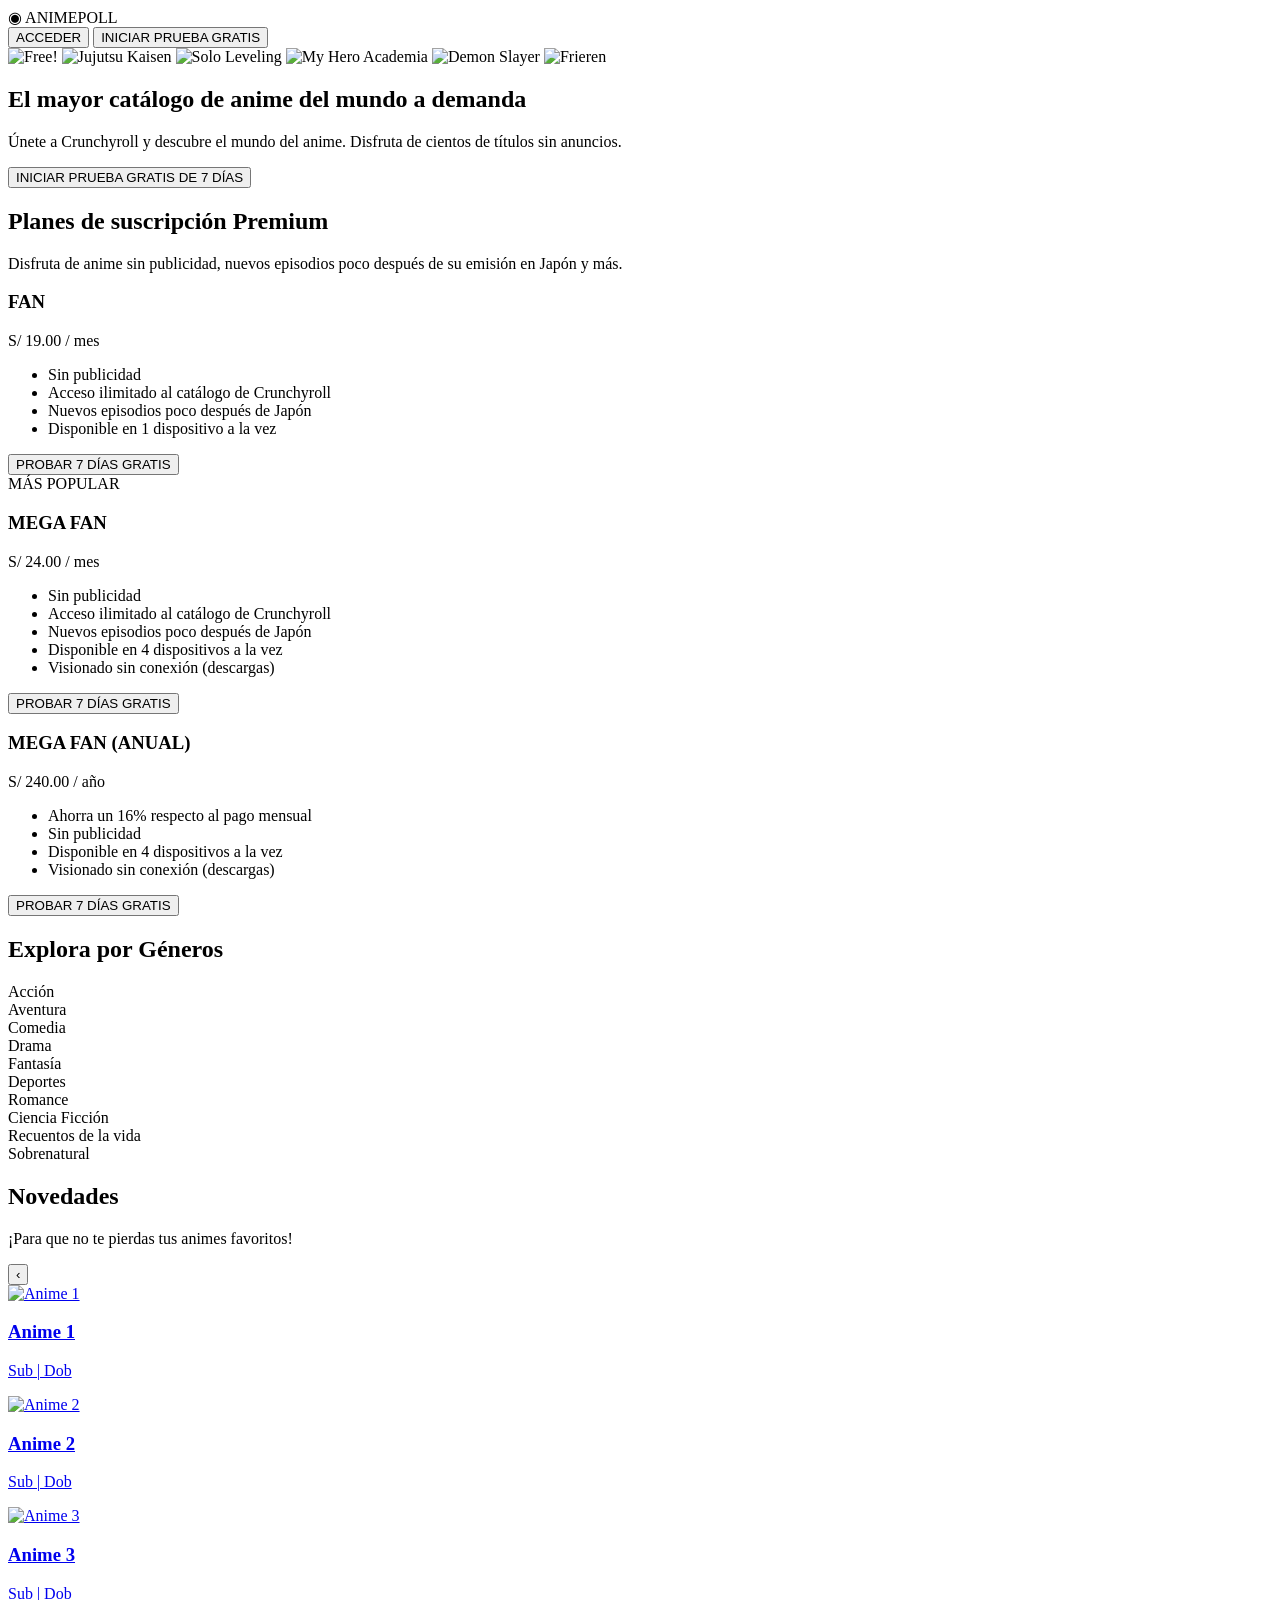
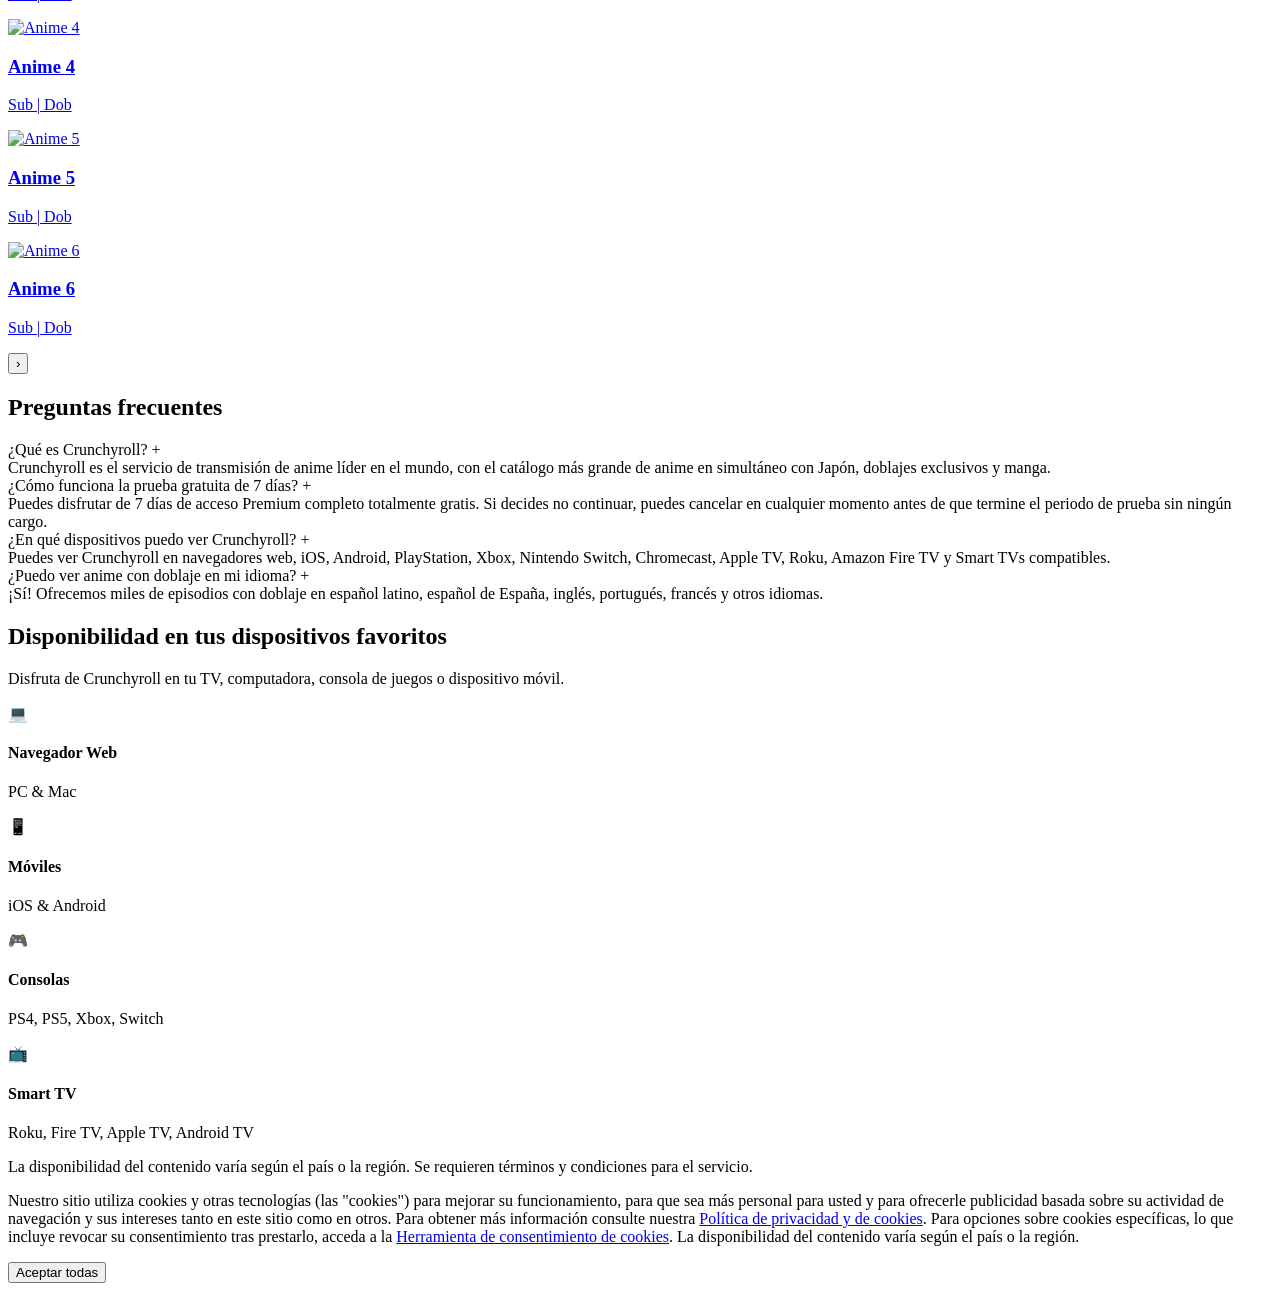
==== index.html @ 4f8c40af "Add files via upload" ====
<!DOCTYPE html>
<html lang="es">

<head>
    <meta charset="UTF-8">
    <meta name="viewport" content="width=device-width, initial-scale=1.0">
    <title>Crunchyroll - El mayor catálogo de anime del mundo a demanda</title>
    <link rel="stylesheet" href="estilo3.css">
</head>

<body>

<!-- BARRA DE NAVEGACIÓN SUPERIOR -->
<header class="navbar-landing">

    <div class="logo">
        <span class="logo-icon">◉</span> ANIMEPOLL
    </div>

    <div class="botones-landing">
        <button class="btn-acceder" onclick="window.location.href='acceder.html'">
            ACCEDER
        </button>

        <button class="btn-prueba-naranja" onclick="document.getElementById('planes').scrollIntoView({behavior: 'smooth'})">
    INICIAR PRUEBA GRATIS
</button>

</header>

 
    <!-- SECCIÓN HERO (PORTADA CON TEXTO E IMAGEN DE FONDO) -->
    <section class="hero-welcome">
        <!-- Fondo mosaico con imágenes de anime -->
        <div class="grid-mosaico">
            <img src="A Silent Voice.jpg" alt="Free!">
            <img src="ANIME4.jpg" alt="Jujutsu Kaisen">
            <img src="A Silent Voice.jpg" alt="Solo Leveling">
            <img src="ANIME1.jpg" alt="My Hero Academia">
            <img src="ANIME2.jpg" alt="Demon Slayer">
            <img src="ANIME 3.jpg" alt="Frieren">
        </div>

        <div class="hero-overlay"></div>

        <div class="contenido-welcome">
            <h1>El mayor catálogo de anime del mundo a demanda</h1>
            <p>Únete a Crunchyroll y descubre el mundo del anime. Disfruta de cientos de títulos sin anuncios.</p>
            <button class="btn-prueba-gigante" onclick="document.getElementById('planes').scrollIntoView({behavior: 'smooth'})">
             INICIAR PRUEBA GRATIS DE 7 DÍAS
     </button>
        </div>
    </section>

    <!-- SECCIÓN PLANES PREMIUM Y SUSCRIPCIONES -->
     <section class="planes-section" id="planes"> 
        <h2>Planes de suscripción Premium</h2>
        <p class="subtitle">Disfruta de anime sin publicidad, nuevos episodios poco después de su emisión en Japón y más.</p>

        <div class="cards-grid">
            <!-- PLAN FAN -->
            <div class="plan-card">
                <div class="plan-header">
                    <h3>FAN</h3>
                    <div class="plan-precio">S/ 19.00 <span>/ mes</span></div>
                </div>
                <ul class="plan-features">
                    <li>Sin publicidad</li>
                    <li>Acceso ilimitado al catálogo de Crunchyroll</li>
                    <li>Nuevos episodios poco después de Japón</li>
                    <li>Disponible en 1 dispositivo a la vez</li>
                </ul>
                <button class="btn-plan">PROBAR 7 DÍAS GRATIS</button>
            </div>

            <!-- PLAN MEGA FAN (DESTACADO) -->
            <div class="plan-card popular">
                <div class="popular-tag">MÁS POPULAR</div>
                <div class="plan-header">
                    <h3>MEGA FAN</h3>
                    <div class="plan-precio">S/ 24.00 <span>/ mes</span></div>
                </div>
                <ul class="plan-features">
                    <li>Sin publicidad</li>
                    <li>Acceso ilimitado al catálogo de Crunchyroll</li>
                    <li>Nuevos episodios poco después de Japón</li>
                    <li>Disponible en 4 dispositivos a la vez</li>
                    <li>Visionado sin conexión (descargas)</li>
                </ul>
                <button class="btn-plan btn-popular">PROBAR 7 DÍAS GRATIS</button>
            </div>

            <!-- PLAN MEGA FAN ANUAL -->
            <div class="plan-card">
                <div class="plan-header">
                    <h3>MEGA FAN (ANUAL)</h3>
                    <div class="plan-precio">S/ 240.00 <span>/ año</span></div>
                </div>
                <ul class="plan-features">
                    <li>Ahorra un 16% respecto al pago mensual</li>
                    <li>Sin publicidad</li>
                    <li>Disponible en 4 dispositivos a la vez</li>
                    <li>Visionado sin conexión (descargas)</li>
                </ul>
                <button class="btn-plan">PROBAR 7 DÍAS GRATIS</button>
            </div>
        </div>
    </section>


    
    <!-- SECCIÓN GÉNEROS DESTACADOS -->
    <section class="generos-section">
        <h2>Explora por Géneros</h2>
        <div class="generos-grid">
            <div class="genero-badge">Acción</div>
            <div class="genero-badge">Aventura</div>
            <div class="genero-badge">Comedia</div>
            <div class="genero-badge">Drama</div>
            <div class="genero-badge">Fantasía</div>
            <div class="genero-badge">Deportes</div>
            <div class="genero-badge">Romance</div>
            <div class="genero-badge">Ciencia Ficción</div>
            <div class="genero-badge">Recuentos de la vida</div>
            <div class="genero-badge">Sobrenatural</div>
        </div>
    </section>




<!-- SECCIÓN NOVEDADES -->
<section class="anime-section">

    <h2>Novedades</h2>

    <p class="anime-subtitle">
        ¡Para que no te pierdas tus animes favoritos!
    </p>

    <div class="anime-carrusel">

        <!-- Flecha izquierda -->
        <button class="flecha izquierda" onclick="moverAnimes(-1)">
            ‹
        </button>

        <!-- Animes -->
        <div class="anime-grid" id="animeGrid">

            <a href="anime1.html" class="anime-card">
                <img src="ANIME1.jpg" alt="Anime 1">
                <h3>Anime 1</h3>
                <p>Sub | Dob</p>
            </a>

            <a href="anime2.html" class="anime-card">
                <img src="ANIME2.jpg" alt="Anime 2">
                <h3>Anime 2</h3>
                <p>Sub | Dob</p>
            </a>

            <a href="anime3.html" class="anime-card">
                <img src="ANIME 3.jpg" alt="Anime 3">
                <h3>Anime 3</h3>
                <p>Sub | Dob</p>
            </a>

            <a href="anime4.html" class="anime-card">
                <img src="kaisen.jpg" alt="Anime 4">
                <h3>Anime 4</h3>
                <p>Sub | Dob</p>
            </a>

            <a href="anime5.html" class="anime-card">
                <img src="Demon Slayer Posters.jpg" alt="Anime 5">
                <h3>Anime 5</h3>
                <p>Sub | Dob</p>
            </a>

            <a href="anime6.html" class="anime-card">
                <img src="Haikyuu!!.jpg" alt="Anime 6">
                <h3>Anime 6</h3>
                <p>Sub | Dob</p>
            </a>

        </div>

        <!-- Flecha derecha -->
        <button class="flecha derecha" onclick="moverAnimes(1)">
            ›
        </button>

    </div>

</section>

    <!-- SECCIÓN PREGUNTAS FRECUENTES (FAQ) -->
    <section class="faq-section">
        <h2>Preguntas frecuentes</h2>
        
        <div class="faq-list">
            <div class="faq-item">
                <div class="faq-question">
                    <span>¿Qué es Crunchyroll?</span>
                    <span class="faq-icon">+</span>
                </div>
                <div class="faq-answer">
                    Crunchyroll es el servicio de transmisión de anime líder en el mundo, con el catálogo más grande de anime en simultáneo con Japón, doblajes exclusivos y manga.
                </div>
            </div>

            <div class="faq-item">
                <div class="faq-question">
                    <span>¿Cómo funciona la prueba gratuita de 7 días?</span>
                    <span class="faq-icon">+</span>
                </div>
                <div class="faq-answer">
                    Puedes disfrutar de 7 días de acceso Premium completo totalmente gratis. Si decides no continuar, puedes cancelar en cualquier momento antes de que termine el periodo de prueba sin ningún cargo.
                </div>
            </div>

            <div class="faq-item">
                <div class="faq-question">
                    <span>¿En qué dispositivos puedo ver Crunchyroll?</span>
                    <span class="faq-icon">+</span>
                </div>
                <div class="faq-answer">
                    Puedes ver Crunchyroll en navegadores web, iOS, Android, PlayStation, Xbox, Nintendo Switch, Chromecast, Apple TV, Roku, Amazon Fire TV y Smart TVs compatibles.
                </div>
            </div>

            <div class="faq-item">
                <div class="faq-question">
                    <span>¿Puedo ver anime con doblaje en mi idioma?</span>
                    <span class="faq-icon">+</span>
                </div>
                <div class="faq-answer">
                    ¡Sí! Ofrecemos miles de episodios con doblaje en español latino, español de España, inglés, portugués, francés y otros idiomas.
                </div>
            </div>
        </div>
    </section>

    <!-- SECCIÓN DISPOSITIVOS COMPATIBLES -->
    <section class="dispositivos-section">
        <h2>Disponibilidad en tus dispositivos favoritos</h2>
        <p class="subtitle">Disfruta de Crunchyroll en tu TV, computadora, consola de juegos o dispositivo móvil.</p>

        <div class="dispositivos-grid">
            <div class="dispositivo-card">
                <span class="disp-icon">💻</span>
                <h4>Navegador Web</h4>
                <p>PC & Mac</p>
            </div>
            <div class="dispositivo-card">
                <span class="disp-icon">📱</span>
                <h4>Móviles</h4>
                <p>iOS & Android</p>
            </div>
            <div class="dispositivo-card">
                <span class="disp-icon">🎮</span>
                <h4>Consolas</h4>
                <p>PS4, PS5, Xbox, Switch</p>
            </div>
            <div class="dispositivo-card">
                <span class="disp-icon">📺</span>
                <h4>Smart TV</h4>
                <p>Roku, Fire TV, Apple TV, Android TV</p>
            </div>
        </div>
    </section>

    <!-- NOTA LEGAL DE DISPONIBILIDAD -->
    <div class="legal-disclaimer">
        La disponibilidad del contenido varía según el país o la región. Se requieren términos y condiciones para el servicio.
    </div>

    <!-- BANNER INFERIOR DE COOKIES -->
    <div class="cookies" id="cookies">
        <p>
            Nuestro sitio utiliza cookies y otras tecnologías (las "cookies") para mejorar su funcionamiento, para que sea
            más personal para usted y para ofrecerle publicidad basada sobre su actividad de navegación y sus intereses
            tanto en este sitio como en otros. Para obtener más información consulte nuestra 
            <a href="#">Política de privacidad y de cookies</a>. Para opciones sobre cookies específicas, lo que incluye revocar su consentimiento tras prestarlo,
            acceda a la <a href="#">Herramienta de consentimiento de cookies</a>. La disponibilidad del contenido varía según el país o la región.
        </p>
        <button id="aceptarCookies">Aceptar todas</button>
    </div>

    <!-- SCRIPT DE INTERACCIÓN -->
    <script>
        // Lógica para abrir/cerrar acordeón de Preguntas Frecuentes
        document.querySelectorAll('.faq-question').forEach(item => {
            item.addEventListener('click', () => {
                const parent = item.parentElement;
                const wasActive = parent.classList.contains('active');
                
                document.querySelectorAll('.faq-item').forEach(el => el.classList.remove('active'));

                if (!wasActive) {
                    parent.classList.add('active');
                }
            });
        });

        // Ocultar aviso de cookies al hacer clic
        document.getElementById('aceptarCookies').onclick = function () {
            document.getElementById('cookies').style.display = 'none';
        };

         function moverAnimes(direccion) {
    const grid = document.getElementById("animeGrid");

    grid.scrollBy({
        left: direccion * 450,
        behavior: "smooth"
    });
}
 

    </script>

       



</body>
</html>
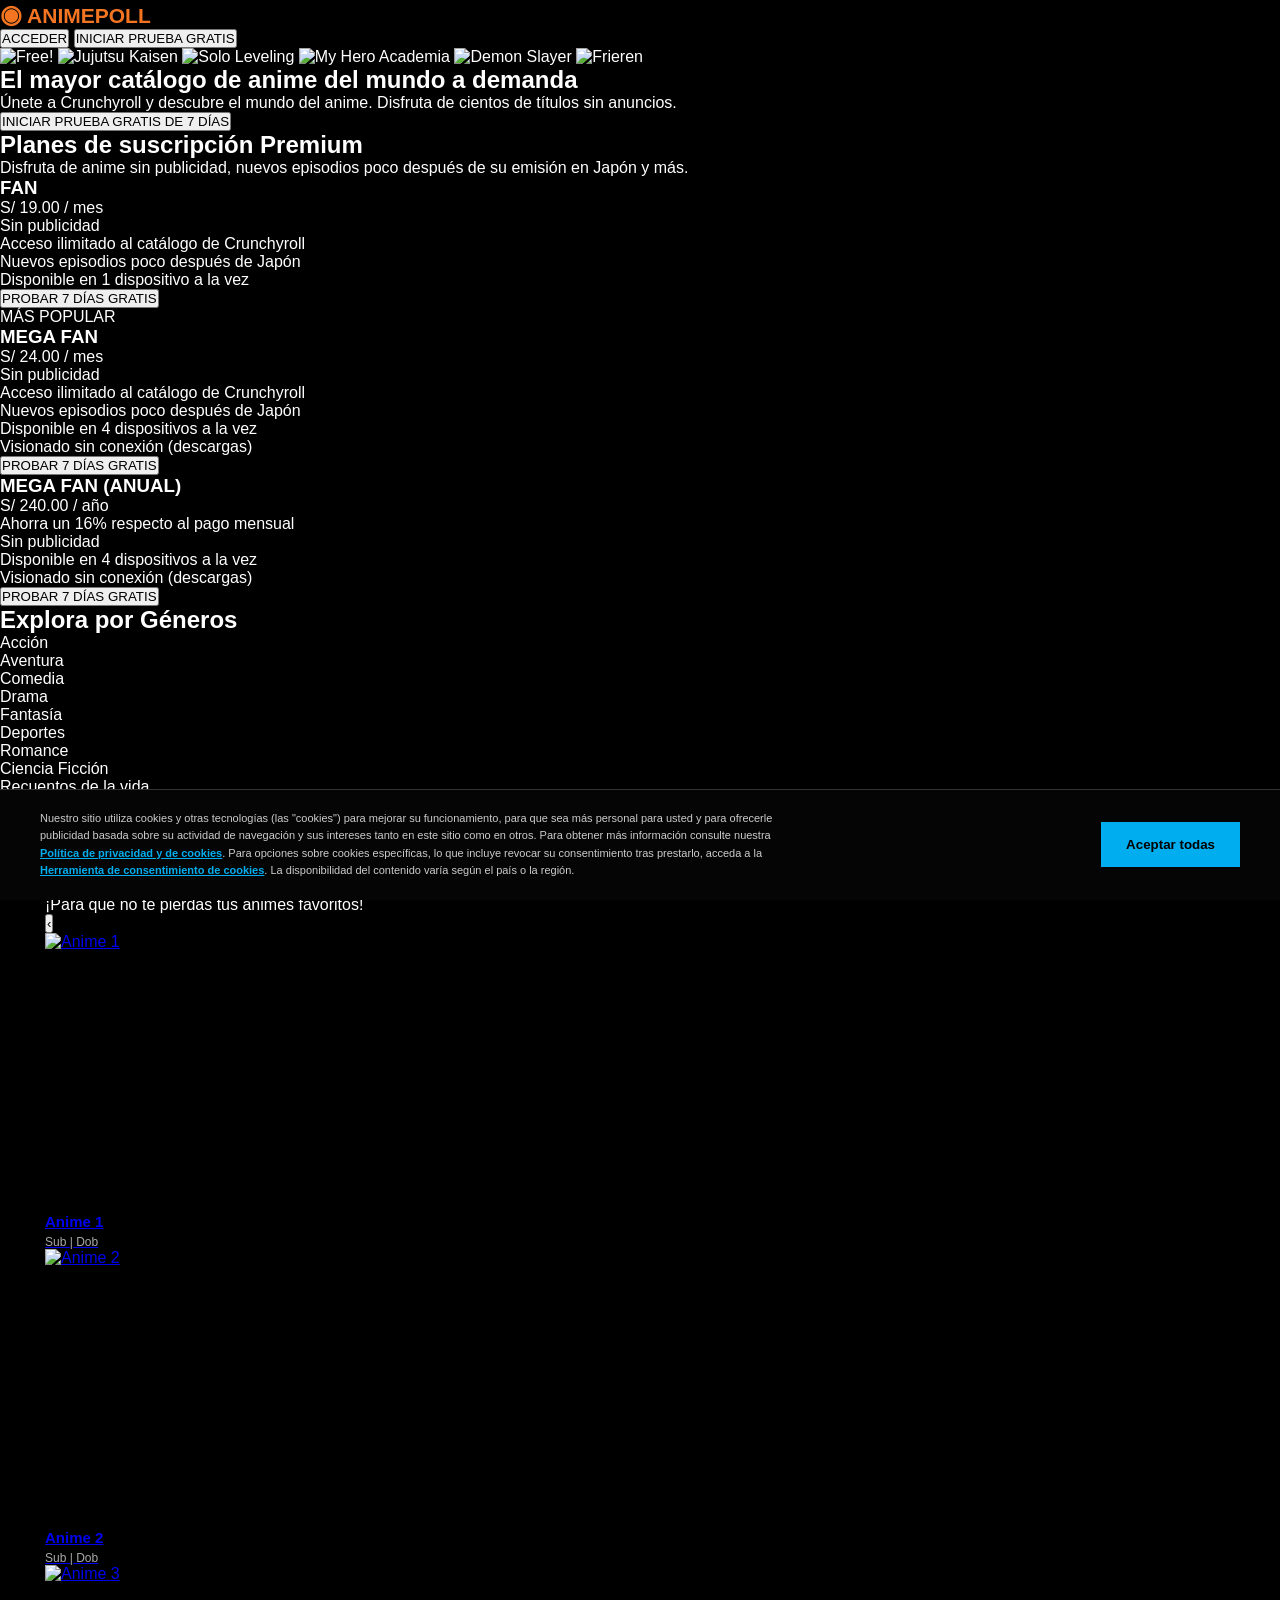
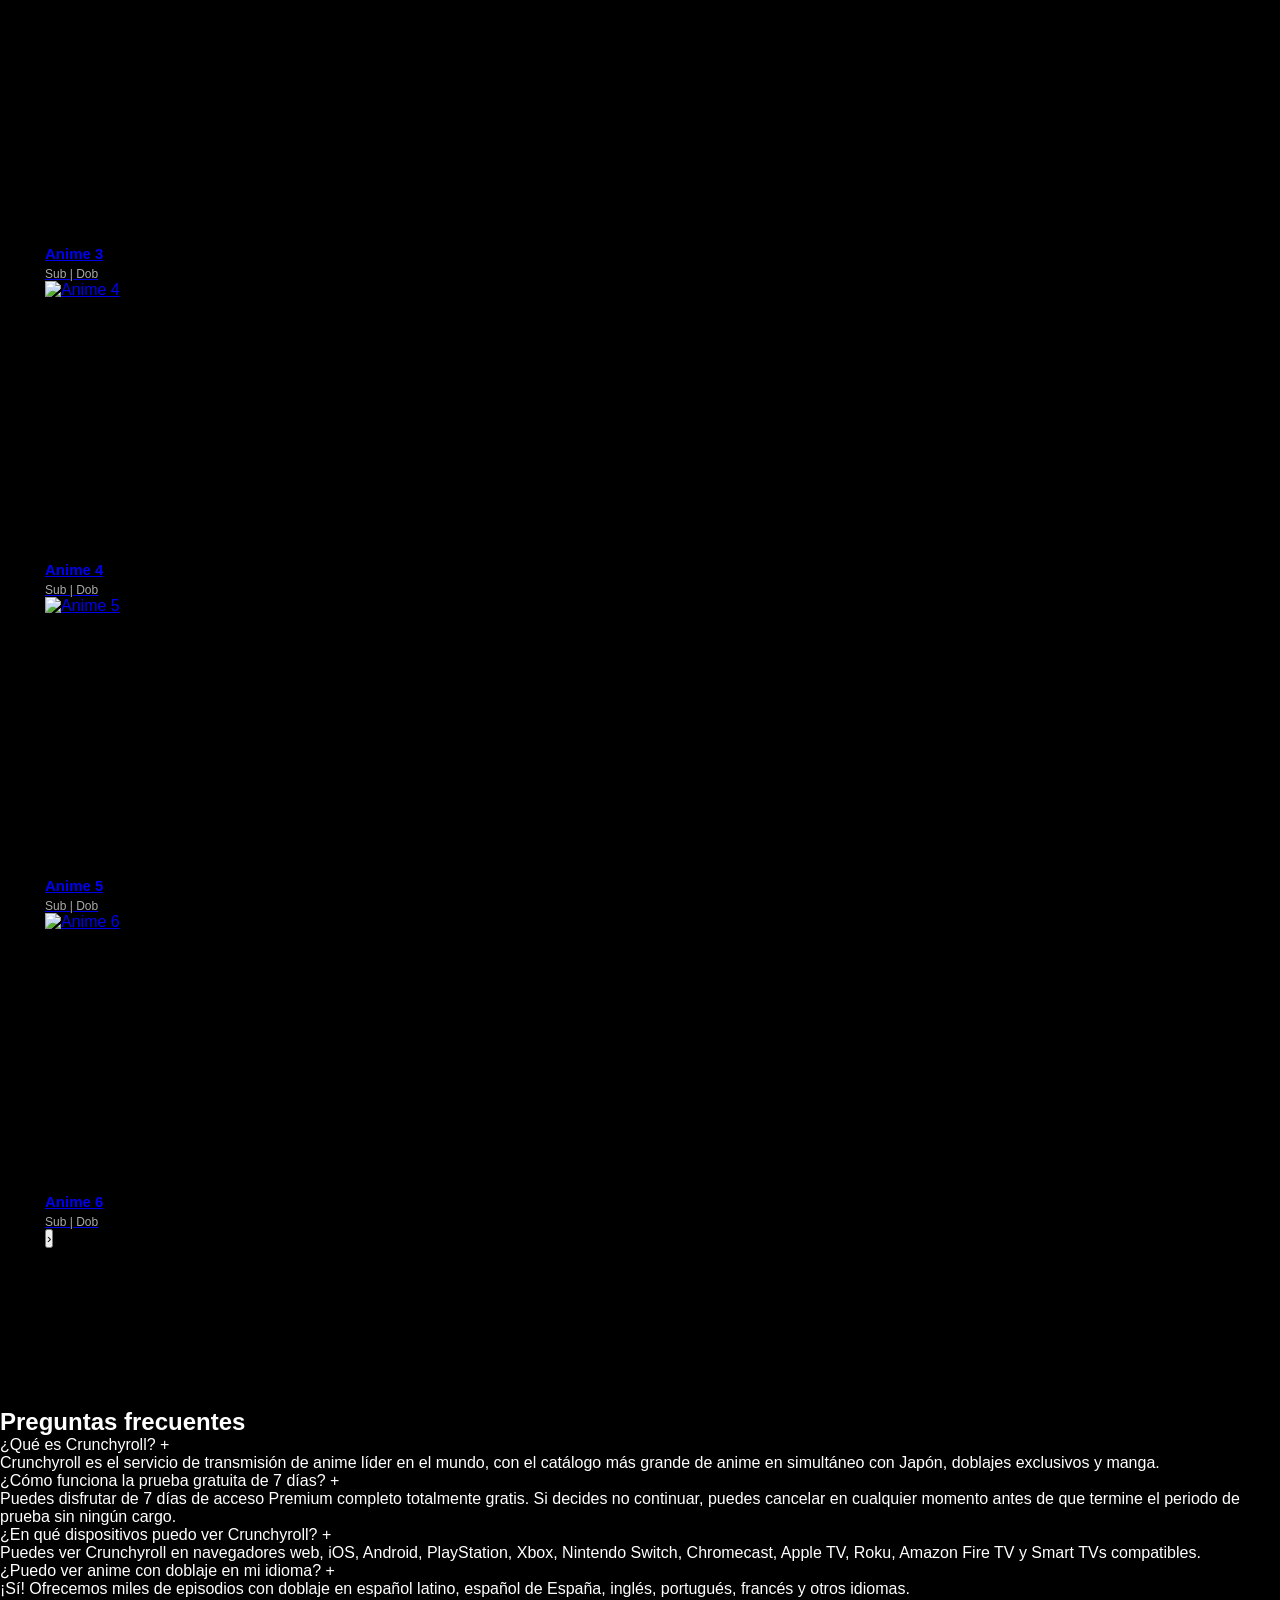
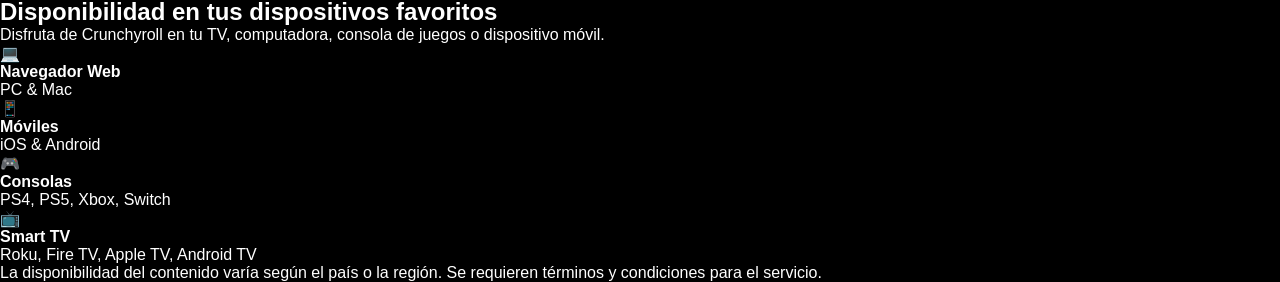
==== commit 70830461: "Add files via upload" ====
--- a/index.html
+++ b/index.html
@@ -5,7 +5,7 @@
     <meta charset="UTF-8">
     <meta name="viewport" content="width=device-width, initial-scale=1.0">
     <title>Crunchyroll - El mayor catálogo de anime del mundo a demanda</title>
-    <link rel="stylesheet" href="estilo3.css">
+    <link rel="stylesheet" href="estilo.css">
 </head>
 
 <body>
--- a/estilo.css
+++ b/estilo.css
@@ -0,0 +1,772 @@
+* {
+    margin: 0;
+    padding: 0;
+    box-sizing: border-box;
+}
+
+
+body {
+    font-family: Arial, Helvetica, sans-serif;
+    background: #000;
+    color: white;
+}
+
+
+/* =========================
+   BARRA DE NAVEGACIÓN
+========================= */
+
+.navbar {
+    height: 64px;
+    background: #232323;
+
+    display: flex;
+    align-items: center;
+
+    padding: 0 30px;
+
+    gap: 40px;
+
+    position: relative;
+    z-index: 10;
+}
+
+
+/* LOGO */
+
+.logo {
+    color: #f47521;
+
+    font-size: 21px;
+    font-weight: bold;
+
+    white-space: nowrap;
+}
+
+.logo span {
+    font-size: 25px;
+}
+
+
+/* ENLACES */
+
+.enlaces {
+    display: flex;
+
+    align-items: center;
+
+    gap: 28px;
+
+    flex: 1;
+}
+
+.enlaces a {
+    color: #ddd;
+
+    text-decoration: none;
+
+    font-size: 14px;
+
+    font-weight: bold;
+}
+
+.enlaces a:hover {
+    color: #f47521;
+}
+
+
+/* ICONOS */
+
+.iconos {
+    display: flex;
+
+    align-items: center;
+
+    gap: 20px;
+
+    font-size: 19px;
+
+    color: white;
+}
+
+.iconos span {
+    cursor: pointer;
+}
+
+.iconos span:first-child {
+    color: #ffb400;
+}
+
+
+/* =========================
+   BANNER
+========================= */
+
+.banner {
+
+    height: 570px;
+
+    position: relative;
+
+    background-image:
+
+        linear-gradient(
+            90deg,
+            rgba(0,0,0,0.95) 0%,
+            rgba(0,0,0,0.80) 35%,
+            rgba(0,0,0,0.25) 70%,
+            rgba(0,0,0,0.70) 100%
+        ),
+
+        linear-gradient(
+            0deg,
+            #000 0%,
+            transparent 50%
+        ),
+
+        url("One\ piece-east\ blue.jpg");
+
+    background-size: cover;
+
+    background-position: center;
+}
+
+
+/* CONTENIDO */
+
+.contenido {
+
+    position: absolute;
+
+    left: 50px;
+
+    top: 75px;
+
+    width: 500px;
+}
+
+
+/* TITULO */
+
+.banner h1 {
+
+    font-size: 58px;
+
+    font-weight: bold;
+
+    margin-bottom: 18px;
+
+}
+
+
+/* INFORMACIÓN */
+
+.datos {
+
+    display: flex;
+
+    align-items: center;
+
+    gap: 10px;
+
+    color: #ddd;
+
+    font-size: 13px;
+
+    margin-bottom: 15px;
+}
+
+
+.edad {
+
+    border: 1px solid #aaa;
+
+    padding: 3px 7px;
+
+    border-radius: 3px;
+}
+
+
+/* VALORACIÓN */
+
+.valoracion {
+
+    display: flex;
+
+    align-items: center;
+
+    gap: 9px;
+
+    margin-bottom: 22px;
+}
+
+
+.estrellas {
+
+    color: #fff;
+
+    font-size: 21px;
+
+    letter-spacing: 2px;
+}
+
+
+.valoracion strong {
+    font-size: 15px;
+}
+
+
+.valoracion span:last-child {
+    color: #aaa;
+}
+
+
+/* =========================
+   BOTONES
+========================= */
+
+.botones {
+
+    display: flex;
+
+    align-items: center;
+
+    gap: 10px;
+
+    margin-bottom: 30px;
+}
+
+
+.btn-ver {
+
+    height: 48px;
+
+    padding: 0 22px;
+
+    display: flex;
+
+    align-items: center;
+
+    justify-content: center;
+
+    background: #f47521;
+
+    color: white;
+
+    text-decoration: none;
+
+    font-size: 13px;
+
+    font-weight: bold;
+}
+
+
+.btn-ver:hover {
+    background: #ff8a3d;
+}
+
+
+.btn-icono {
+
+    width: 48px;
+
+    height: 48px;
+
+    background: rgba(0,0,0,.7);
+
+    color: white;
+
+    border: 1px solid #777;
+
+    font-size: 20px;
+
+    cursor: pointer;
+}
+
+
+.btn-icono:hover {
+    background: #333;
+}
+
+
+/* DESCRIPCIÓN */
+
+.descripcion {
+
+    color: #ddd;
+
+    font-size: 14px;
+
+    line-height: 1.6;
+
+    margin-bottom: 20px;
+}
+
+
+/* IDIOMAS */
+
+.idiomas {
+
+    color: #aaa;
+
+    font-size: 12px;
+
+    line-height: 1.6;
+}
+
+.idiomas strong {
+    color: #ddd;
+}
+
+
+/* =========================
+   ANIMES
+========================= */
+
+.anime-section {
+
+    padding: 35px 45px 160px;
+
+    background: #000;
+}
+
+
+.anime-section h2 {
+
+    font-size: 23px;
+
+    margin-bottom: 20px;
+}
+
+
+.anime-container {
+
+    display: flex;
+
+    gap: 18px;
+
+    overflow-x: auto;
+}
+
+
+.anime-card {
+
+    min-width: 190px;
+
+    cursor: pointer;
+}
+
+
+.imagen-card {
+
+    height: 270px;
+
+    background-size: cover;
+
+    background-position: center;
+
+    margin-bottom: 10px;
+
+    transition: .3s;
+}
+
+
+.imagen-card:hover {
+
+    transform: scale(1.04);
+
+}
+
+
+/* Imágenes */
+
+.one {
+    background-image:
+        linear-gradient(
+            135deg,
+            #243b55,
+            #141e30
+        );
+}
+
+.two {
+    background-image:
+        linear-gradient(
+            135deg,
+            #401010,
+            #120000
+        );
+}
+
+.three {
+    background-image:
+        linear-gradient(
+            135deg,
+            #302b63,
+            #24243e
+        );
+}
+
+.four {
+    background-image:
+        linear-gradient(
+            135deg,
+            #16222a,
+            #3a6073
+        );
+}
+
+.five {
+    background-image:
+        linear-gradient(
+            135deg,
+            #5f0a87,
+            #a4508b
+        );
+}
+
+
+.anime-card h3 {
+
+    font-size: 15px;
+
+    margin-bottom: 5px;
+}
+
+
+.anime-card p {
+
+    color: #aaa;
+
+    font-size: 12px;
+}
+
+
+/* =========================
+   PREMIUM
+========================= */
+
+.premium {
+
+    position: fixed;
+
+    top: 45px;
+
+    right: 0;
+
+    width: 300px;
+
+    padding: 25px;
+
+    background: #111;
+
+    border: 1px solid #333;
+
+    text-align: center;
+
+    z-index: 20;
+
+    box-shadow: 0 5px 30px #000;
+}
+
+
+.corona {
+
+    font-size: 25px;
+
+    margin-bottom: 8px;
+}
+
+
+.premium h2 {
+
+    font-size: 17px;
+
+    margin-bottom: 12px;
+}
+
+
+.premium p {
+
+    color: #ccc;
+
+    font-size: 12px;
+
+    line-height: 1.5;
+}
+
+
+.cerrar {
+
+    position: absolute;
+
+    top: 5px;
+
+    right: 8px;
+
+    border: none;
+
+    background: none;
+
+    color: white;
+
+    font-size: 25px;
+
+    cursor: pointer;
+}
+
+
+.probar {
+
+    margin-top: 15px;
+
+    padding: 11px 22px;
+
+    background: #f47521;
+
+    color: white;
+
+    border: none;
+
+    font-weight: bold;
+
+    cursor: pointer;
+}
+
+
+/* =========================
+   COOKIES
+========================= */
+
+.cookies {
+
+    position: fixed;
+
+    bottom: 0;
+
+    left: 0;
+
+    width: 100%;
+
+    min-height: 110px;
+
+    padding: 20px 40px;
+
+    background: #050505;
+
+    border-top: 1px solid #333;
+
+    display: flex;
+
+    align-items: center;
+
+    justify-content: space-between;
+
+    gap: 30px;
+
+    z-index: 30;
+}
+
+
+.cookies p {
+
+    max-width: 750px;
+
+    color: #ccc;
+
+    font-size: 11px;
+
+    line-height: 1.6;
+}
+
+
+.cookies a {
+
+    color: #00aeef;
+
+    font-weight: bold;
+}
+
+
+.cookies button {
+
+    padding: 15px 25px;
+
+    background: #00aeef;
+
+    color: #000;
+
+    border: none;
+
+    font-weight: bold;
+
+    cursor: pointer;
+}
+
+
+/* =========================
+   HAMBURGUESA
+========================= */
+
+.hamburger {
+
+    display: none;
+}
+
+
+.menu {
+
+    display: none;
+}
+
+
+/* =========================
+   CELULAR
+========================= */
+
+@media (max-width: 800px) {
+
+    .navbar {
+        padding: 0 15px;
+    }
+
+
+    .enlaces {
+        display: none;
+    }
+
+
+    .iconos {
+        margin-left: auto;
+
+        gap: 10px;
+    }
+
+
+    .hamburger {
+
+        display: block;
+
+        position: fixed;
+
+        top: 70px;
+
+        left: 15px;
+
+        z-index: 50;
+
+        background: #f47521;
+
+        color: white;
+
+        border: none;
+
+        padding: 10px 14px;
+
+        font-size: 20px;
+
+        cursor: pointer;
+    }
+
+
+    .menu {
+
+        position: fixed;
+
+        top: 115px;
+
+        left: 15px;
+
+        width: 210px;
+
+        background: #222;
+
+        z-index: 50;
+    }
+
+
+    .menu a {
+
+        display: block;
+
+        padding: 15px;
+
+        color: white;
+
+        text-decoration: none;
+
+        border-bottom: 1px solid #444;
+    }
+
+
+    .menu a:hover {
+        background: #f47521;
+    }
+
+
+    .banner {
+        height: 650px;
+    }
+
+
+    .contenido {
+
+        top: 65px;
+
+        left: 25px;
+
+        right: 25px;
+
+        width: auto;
+    }
+
+
+    .banner h1 {
+        font-size: 43px;
+    }
+
+
+    .premium {
+        display: none;
+    }
+
+
+    .cookies {
+
+        flex-direction: column;
+
+        align-items: stretch;
+
+        padding: 15px;
+
+    }
+
+
+    .cookies button {
+        width: 100%;
+    }
+
+
+    .anime-section {
+        padding: 30px 20px 150px;
+    }
+
+}
+
+
+.anime-card img {
+    width: 190px;
+    height: 270px;
+
+    object-fit: cover;
+
+    display: block;
+
+    margin-bottom: 10px;
+
+    transition: 0.3s;
+}
+
+.anime-card img:hover {
+    transform: scale(1.04);
+}
